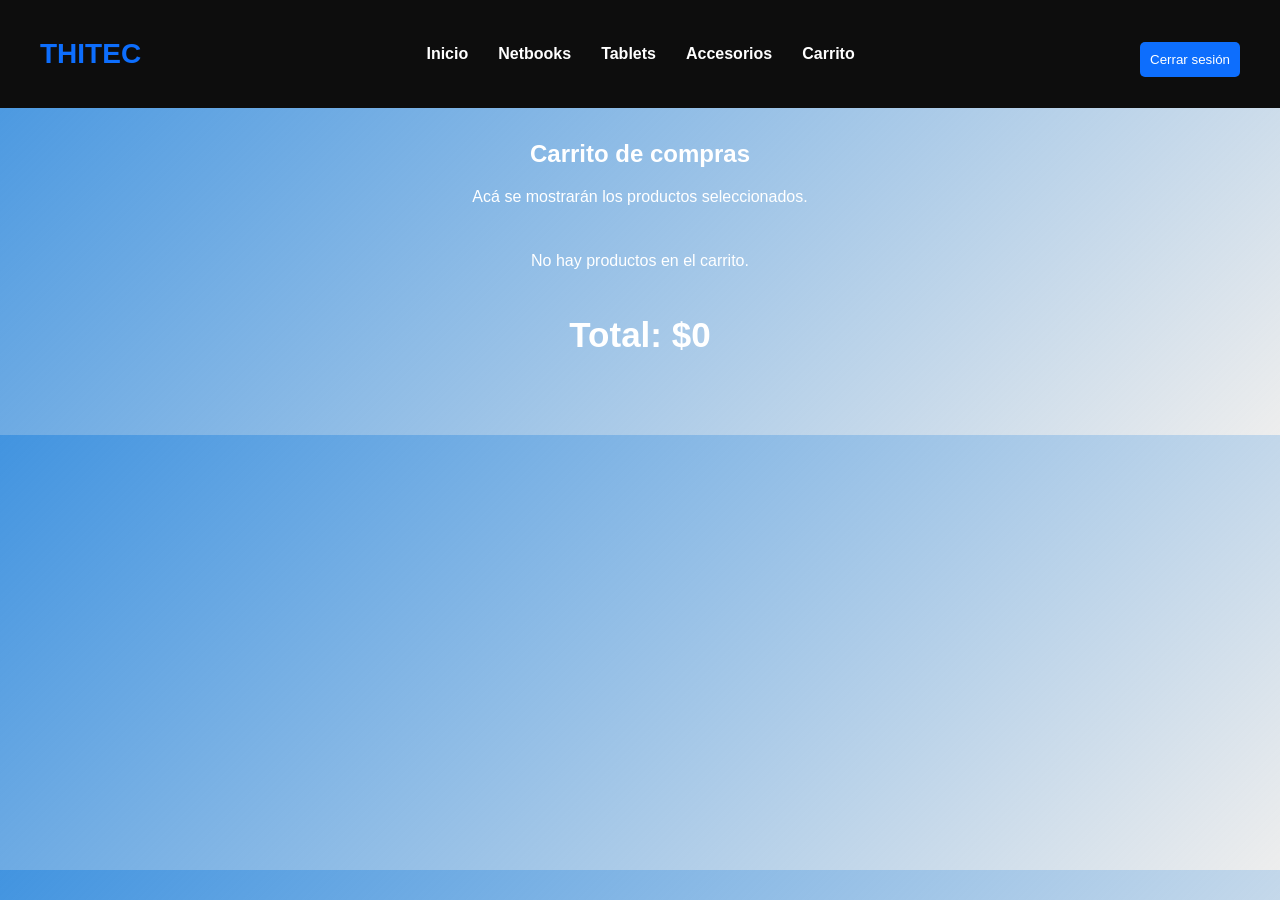
==== pages/carrito.html @ a83c0ecb "Entrega de  THITEC" ====
<!DOCTYPE html>
<html lang="es">
<head>
  <meta charset="UTF-8">
  <title>Carrito - THITEC</title>
  <link rel="stylesheet" href="../css/styles.css">
</head>

<body>

  <nav class="navbar">
    <h2 class="logo">THITEC</h2>
    <ul id="menu" class="menu"></ul>
    <button id="logoutBtn">Cerrar sesión</button>
  </nav>

  <section class="productos">
  <h1>Carrito de compras</h1>
  <p>Acá se mostrarán los productos seleccionados.</p>

  <div id="contenedorCarrito" class="contenedor-cards"></div>
  <h2 id="totalCarrito"></h2>
</section>

  <script src="../js/script.js"></script>
</body>
</html>
---- css/styles.css ----
html {
  scroll-behavior: smooth;
}

/* Fondo general */
body {
  background: linear-gradient(135deg, #4294e0, #4c4d4b19);
  font-family: Arial;
  color: white;
  margin: 0;
  padding-top: 80px; 
}
.registro {
  padding: 50px 20px;
  text-align: center;
}

/* Contenedor del formulario */
.formulario {
 width: 350px;
  margin: 30px auto;
  padding: 25px;
  background-color: #1f1f1f;
  border-radius: 15px;
  box-shadow: 0 0 15px rgba(0,0,0,0.4);
}

/* Cada campo */
.campo {
  display: flex;
  flex-direction: column;
  text-align: left;
  margin-bottom: 15px;
}

/* Inputs */
input {
  padding: 10px;
  border-radius: 5px;
  border: none;
}

/* Botón */
button {
  margin-top: 10px;
  padding: 10px;
  background-color: #0d6efd;
  color: white;
  border: none;
  border-radius: 5px;
  cursor: pointer;
}


button:hover {
 background-color: #084298;
  transform: scale(1.05);
}
.navbar {
   position: fixed;   
  top: 0;
  left: 0;
  width: 100%;
  background-color: #0d0d0d;
  padding: 15px 40px;
  display: flex;
  justify-content: space-between;
  align-items: center;
  z-index: 1000; 
  box-sizing: border-box;
}

.logo {
  color: #0d6efd;
  font-size: 28px;
  font-weight: bold;
}

.menu {
  list-style: none;
  display: flex;
  gap: 30px;
  margin: 0;
  padding: 0;
}
.menu li {
  display: inline-block;
}

.menu a {
  position: relative;
  transition: color 0.3s ease;
  color: white;
  text-decoration: none;
  font-weight: bold;
  white-space: nowrap;
}

.menu a:hover {
  color: #0d6efd;
}
.hero {
  text-align: center;
  padding: 60px 20px;
}

.hero h1 {
  font-size: 48px;
  color: #0d6efd;
}

.hero p {
  font-size: 20px;
  color: #dcdcdc;
}

.productos {
  padding: 40px;
  text-align: center;
}

.contenedor-cards {
  display: grid;
  grid-template-columns: repeat(auto-fit, minmax(250px, 1fr));
  gap: 30px;
  margin-top: 30px;
  justify-items: center;
}

.card-producto {
  transition: transform 0.3s ease, box-shadow 0.3s ease;
  width: 260px;
  background-color: white;
  color: #111;
  border-radius: 15px;
  padding: 20px;
  text-align: center;
  box-shadow: 0 0 15px rgba(0,0,0,0.4);
}

.card-producto img {
  width: 100%;
  border-radius: 10px;
}

.card-producto h3 {
  margin-top: 15px;
}
.card-producto:hover {
  transform: translateY(-10px);
  box-shadow: 0 12px 25px rgba(0, 0, 0, 0.5);
}
.precio {
  display: block;
  font-size: 22px;
  font-weight: bold;
  color: #0d6efd;
  margin: 15px 0;
}
.productos {
  padding: 40px;
  text-align: center;
}



.card-producto {
  width: 250px;
  background: white;
  color: #111;
  border-radius: 15px;
  padding: 15px;
  box-shadow: 0 0 15px rgba(0,0,0,0.4);
  text-align: center;
}

.card-producto img {
  width: 100%;
  border-radius: 10px;
}

.precio {
  display: block;
  font-size: 20px;
  font-weight: bold;
  color: #0d6efd;
  margin: 10px 0;
}
.cantidad {
  display: flex;
  justify-content: center;
  align-items: center;
  gap: 15px;
  margin-top: 15px;
}

.cantidad button {
  width: 35px;
  height: 35px;
  font-size: 18px;
  border-radius: 50%;
}
.productos h2 {
  font-size: 35px;
  margin-bottom: 40px;
  color: white;
  text-align: center;
}
.texto-registro {
  text-align: center;
  margin-top: 20px;
  color: white;
}

.texto-registro a {
  color: #0d6efd;
  text-decoration: none;
  font-weight: bold;
}

.texto-registro a:hover {
  text-decoration: underline;
}
.btn-eliminar {
  background-color: red;
  color: white;
  border: none;
  border-radius: 50%;
  width: 35px;
  height: 35px;
  cursor: pointer;
  float: right;
}
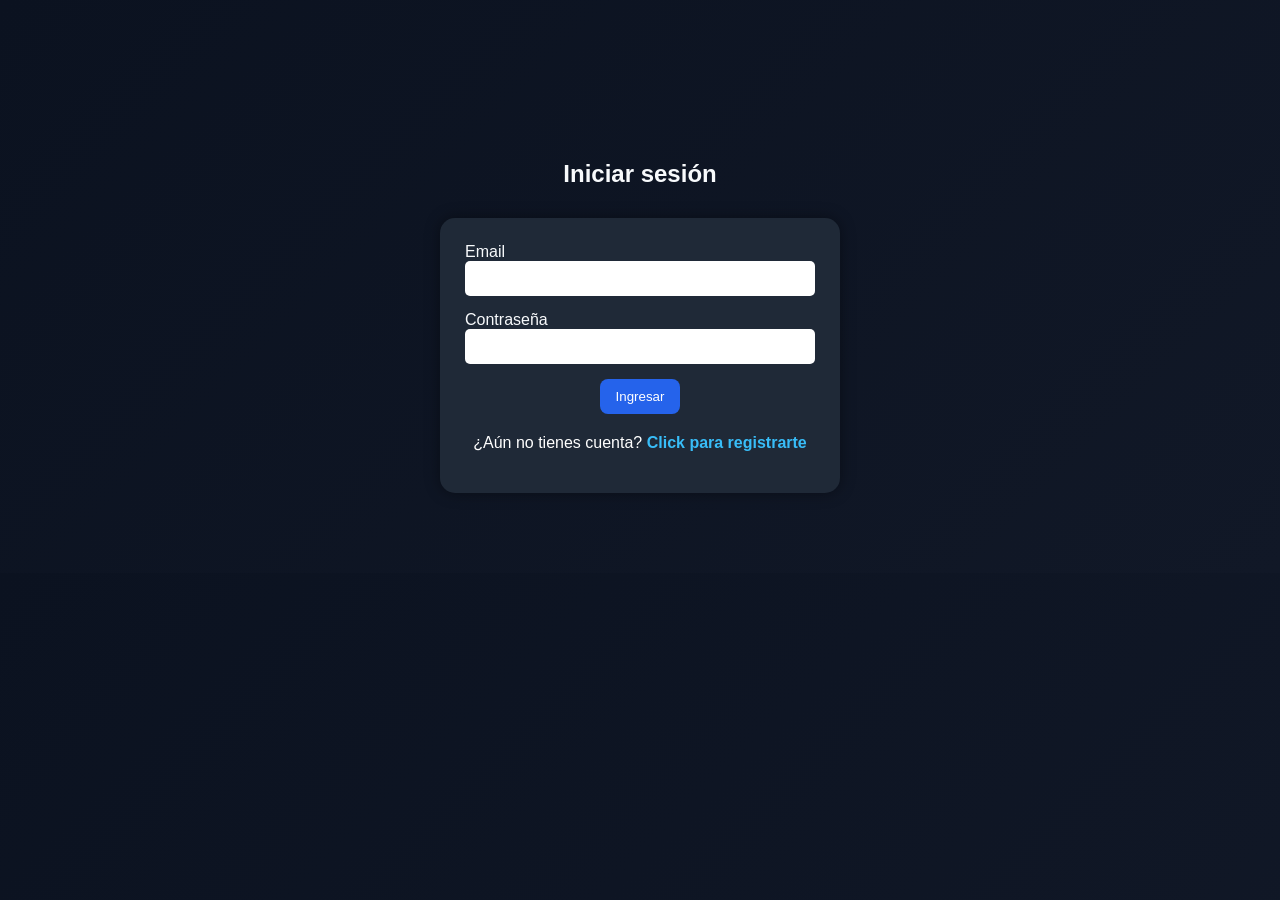
==== commit adfa157c: "Mejoras visuales y funcionales en THITEC" ====
--- a/pages/carrito.html
+++ b/pages/carrito.html
@@ -8,11 +8,30 @@
 
 <body>
 
-  <nav class="navbar">
-    <h2 class="logo">THITEC</h2>
-    <ul id="menu" class="menu"></ul>
-    <button id="logoutBtn">Cerrar sesión</button>
-  </nav>
+  <<nav class="navbar">
+
+  <div class="logo">
+    <img src="../img/logo.png" alt="Logo THITEC">
+  </div>
+
+  <ul class="menu">
+    <li><a href="../index.html">Inicio</a></li>
+
+    <li class="dropdown">
+      <a href="#">Categorías</a>
+      <ul class="submenu">
+        <li><a href="./cat1.html">Netbooks</a></li>
+        <li><a href="./cat2.html">Tablets</a></li>
+        <li><a href="./cat3.html">Accesorios</a></li>
+      </ul>
+    </li>
+
+    <li><a href="./carrito.html">Carrito</a></li>
+  </ul>
+
+  <button id="logoutBtn">Cerrar sesión</button>
+
+</nav>
 
   <section class="productos">
   <h1>Carrito de compras</h1>
@@ -22,6 +41,12 @@
   <h2 id="totalCarrito"></h2>
 </section>
 
+<footer class="footer">
+  <h3>THITEC</h3>
+  <p>Tu tienda tecnológica de confianza</p>
+  <p>© 2026 THITEC - Todos los derechos reservados</p>
+</footer>
+
   <script src="../js/script.js"></script>
 </body>
 </html>
--- a/css/styles.css
+++ b/css/styles.css
@@ -2,30 +2,236 @@
   scroll-behavior: smooth;
 }
 
-/* Fondo general */
 body {
-  background: linear-gradient(135deg, #4294e0, #4c4d4b19);
-  font-family: Arial;
-  color: white;
+  background: linear-gradient(135deg, #0B1220, #111827);
+  font-family: Arial, sans-serif;
+  color: #F8FAFC;
   margin: 0;
-  padding-top: 80px; 
-}
+  padding-top: 90px;
+}
+
+/* NAVBAR */
+.navbar {
+  position: fixed;
+  top: 0;
+  left: 0;
+  width: 100%;
+  height: 90px;
+  background: #0B1220;
+  padding: 0 40px;
+  display: flex;
+  align-items: center;
+  justify-content: space-between;
+  z-index: 1000;
+  box-sizing: border-box;
+  border-bottom: 1px solid rgba(56, 189, 248, 0.3);
+}
+
+.logo img {
+  width: 60px;
+  height: 60px;
+  object-fit: contain;
+}
+
+.menu {
+  display: flex;
+  align-items: center;
+  gap: 35px;
+  list-style: none;
+  margin: 0;
+  padding: 0;
+}
+
+.menu li {
+  position: relative;
+}
+
+.menu a {
+  color: white;
+  text-decoration: none;
+  font-weight: bold;
+  transition: 0.3s;
+}
+
+.menu a:hover {
+  color: #38BDF8;
+}
+
+.submenu {
+   display: none;
+  position: absolute;
+  top: 100%;
+  left: 0;
+  background: #111827;
+  padding: 10px 0;
+  border-radius: 10px;
+  list-style: none;
+  min-width: 160px;
+  box-shadow: 0 10px 25px rgba(0,0,0,0.4);
+  z-index: 2000;
+}
+
+.submenu li a {
+  display: block;
+  padding: 10px 15px;
+}
+.dropdown {
+  position: relative;
+  padding: 20px 0;
+}
+
+.dropdown:hover .submenu {
+  display: block;
+}
+
+button {
+  padding: 10px 16px;
+  background-color: #2563EB;
+  color: white;
+  border: none;
+  border-radius: 8px;
+  cursor: pointer;
+  transition: 0.3s;
+}
+
+button:hover {
+  background-color: #1D4ED8;
+  transform: scale(1.05);
+}
+
+#logoutBtn {
+  margin: 0;
+}
+
+/* HERO */
+.hero {
+  min-height: 45vh;
+  display: flex;
+  flex-direction: column;
+  justify-content: flex-start;
+  align-items: center;
+  text-align: center;
+  padding-top: 80px;
+  background: radial-gradient(circle at top, #1E3A8A, #0B1220 60%);
+}
+
+.hero h1 {
+  font-size: 58px;
+  color: #38BDF8;
+  margin: 0 0 15px 0;
+  letter-spacing: 3px;
+}
+
+.hero p {
+  font-size: 22px;
+  color: #CBD5E1;
+  margin: 0;
+}
+
+/* PRODUCTOS */
+.productos {
+  padding: 50px 40px;
+  text-align: center;
+}
+
+.productos h2 {
+  font-size: 35px;
+  margin-bottom: 40px;
+  color: white;
+}
+
+.contenedor-cards {
+  display: grid;
+  grid-template-columns: repeat(auto-fit, minmax(280px, 1fr));
+  gap: 40px;
+    padding: 20px;
+  justify-items: center;
+   align-items: start;
+}
+
+.card-producto {
+  width: 100%;
+  max-width: 280px;
+  background: #F8FAFC;
+  color: #111827;
+  border-radius: 22px;
+  padding: 22px;
+  text-align: center;
+  box-shadow: 0 12px 30px rgba(0,0,0,0.35);
+  transition: all 0.3s ease;
+  border: 1px solid rgba(56, 189, 248, 0.2);
+}
+
+.card-producto:hover {
+  transform: translateY(-12px);
+  box-shadow: 0 20px 45px rgba(56, 189, 248, 0.25);
+}
+
+.card-producto img {
+   width: 100%;
+  height: 190px;
+  object-fit: contain;
+  border-radius: 14px;
+  margin-bottom: 15px;
+}
+
+.card-producto h3 {
+   font-size: 22px;
+  margin: 12px 0 10px 0;
+  color: #0B1220;
+}
+.card-producto p {
+  font-size: 15px;
+  color: #475569;
+  min-height: 40px;
+  margin: 0 0 12px 0;
+}
+
+.precio {
+    display: block;
+  font-size: 24px;
+  font-weight: bold;
+  color: #2563EB;
+  margin: 15px 0;
+}
+
+.cantidad {
+  display: flex;
+  justify-content: center;
+  align-items: center;
+  gap: 14px;
+  margin-top: 18px;
+}
+.cantidad span {
+  color: #111827;
+  font-weight: bold;
+  font-size: 18px;
+}
+
+.cantidad button {
+   width: 38px;
+  height: 38px;
+  border-radius: 50%;
+  font-size: 20px;
+  font-weight: bold;
+  padding: 0;
+}
+
+/* FORMULARIOS */
 .registro {
   padding: 50px 20px;
   text-align: center;
 }
 
-/* Contenedor del formulario */
 .formulario {
- width: 350px;
+  width: 350px;
   margin: 30px auto;
   padding: 25px;
-  background-color: #1f1f1f;
+  background-color: #1F2937;
   border-radius: 15px;
   box-shadow: 0 0 15px rgba(0,0,0,0.4);
 }
 
-/* Cada campo */
 .campo {
   display: flex;
   flex-direction: column;
@@ -33,179 +239,12 @@
   margin-bottom: 15px;
 }
 
-/* Inputs */
 input {
   padding: 10px;
   border-radius: 5px;
   border: none;
 }
 
-/* Botón */
-button {
-  margin-top: 10px;
-  padding: 10px;
-  background-color: #0d6efd;
-  color: white;
-  border: none;
-  border-radius: 5px;
-  cursor: pointer;
-}
-
-
-button:hover {
- background-color: #084298;
-  transform: scale(1.05);
-}
-.navbar {
-   position: fixed;   
-  top: 0;
-  left: 0;
-  width: 100%;
-  background-color: #0d0d0d;
-  padding: 15px 40px;
-  display: flex;
-  justify-content: space-between;
-  align-items: center;
-  z-index: 1000; 
-  box-sizing: border-box;
-}
-
-.logo {
-  color: #0d6efd;
-  font-size: 28px;
-  font-weight: bold;
-}
-
-.menu {
-  list-style: none;
-  display: flex;
-  gap: 30px;
-  margin: 0;
-  padding: 0;
-}
-.menu li {
-  display: inline-block;
-}
-
-.menu a {
-  position: relative;
-  transition: color 0.3s ease;
-  color: white;
-  text-decoration: none;
-  font-weight: bold;
-  white-space: nowrap;
-}
-
-.menu a:hover {
-  color: #0d6efd;
-}
-.hero {
-  text-align: center;
-  padding: 60px 20px;
-}
-
-.hero h1 {
-  font-size: 48px;
-  color: #0d6efd;
-}
-
-.hero p {
-  font-size: 20px;
-  color: #dcdcdc;
-}
-
-.productos {
-  padding: 40px;
-  text-align: center;
-}
-
-.contenedor-cards {
-  display: grid;
-  grid-template-columns: repeat(auto-fit, minmax(250px, 1fr));
-  gap: 30px;
-  margin-top: 30px;
-  justify-items: center;
-}
-
-.card-producto {
-  transition: transform 0.3s ease, box-shadow 0.3s ease;
-  width: 260px;
-  background-color: white;
-  color: #111;
-  border-radius: 15px;
-  padding: 20px;
-  text-align: center;
-  box-shadow: 0 0 15px rgba(0,0,0,0.4);
-}
-
-.card-producto img {
-  width: 100%;
-  border-radius: 10px;
-}
-
-.card-producto h3 {
-  margin-top: 15px;
-}
-.card-producto:hover {
-  transform: translateY(-10px);
-  box-shadow: 0 12px 25px rgba(0, 0, 0, 0.5);
-}
-.precio {
-  display: block;
-  font-size: 22px;
-  font-weight: bold;
-  color: #0d6efd;
-  margin: 15px 0;
-}
-.productos {
-  padding: 40px;
-  text-align: center;
-}
-
-
-
-.card-producto {
-  width: 250px;
-  background: white;
-  color: #111;
-  border-radius: 15px;
-  padding: 15px;
-  box-shadow: 0 0 15px rgba(0,0,0,0.4);
-  text-align: center;
-}
-
-.card-producto img {
-  width: 100%;
-  border-radius: 10px;
-}
-
-.precio {
-  display: block;
-  font-size: 20px;
-  font-weight: bold;
-  color: #0d6efd;
-  margin: 10px 0;
-}
-.cantidad {
-  display: flex;
-  justify-content: center;
-  align-items: center;
-  gap: 15px;
-  margin-top: 15px;
-}
-
-.cantidad button {
-  width: 35px;
-  height: 35px;
-  font-size: 18px;
-  border-radius: 50%;
-}
-.productos h2 {
-  font-size: 35px;
-  margin-bottom: 40px;
-  color: white;
-  text-align: center;
-}
 .texto-registro {
   text-align: center;
   margin-top: 20px;
@@ -213,7 +252,7 @@
 }
 
 .texto-registro a {
-  color: #0d6efd;
+  color: #38BDF8;
   text-decoration: none;
   font-weight: bold;
 }
@@ -221,6 +260,8 @@
 .texto-registro a:hover {
   text-decoration: underline;
 }
+
+/* CARRITO */
 .btn-eliminar {
   background-color: red;
   color: white;
@@ -230,4 +271,69 @@
   height: 35px;
   cursor: pointer;
   float: right;
+}
+
+/* RESPONSIVE */
+@media (max-width: 768px) {
+  .navbar {
+    height: auto;
+    padding: 15px;
+    flex-direction: column;
+    gap: 15px;
+  }
+
+  body {
+    padding-top: 170px;
+  }
+
+  .menu {
+    gap: 20px;
+  }
+
+  .hero h1 {
+    font-size: 42px;
+  }
+
+  .hero p {
+    font-size: 18px;
+  }
+}
+.footer {
+  background-color: #0B1220;
+  border-top: 1px solid rgba(56, 189, 248, 0.2);
+  padding: 40px 20px;
+  text-align: center;
+  margin-top: 60px;
+}
+
+.footer h3 {
+  color: #38BDF8;
+  margin-bottom: 10px;
+}
+
+.footer p {
+  color: #CBD5E1;
+  margin: 5px 0;
+}
+
+.buscador-productos {
+  width: 100%;
+  max-width: 450px;
+  padding: 14px 18px;
+  margin-bottom: 35px;
+  border-radius: 30px;
+  border: 1px solid rgba(56, 189, 248, 0.4);
+  outline: none;
+  font-size: 16px;
+  background-color: #111827;
+  color: white;
+}
+
+.buscador-productos::placeholder {
+  color: #94A3B8;
+}
+
+.buscador-productos:focus {
+  border-color: #38BDF8;
+  box-shadow: 0 0 12px rgba(56, 189, 248, 0.4);
 }
